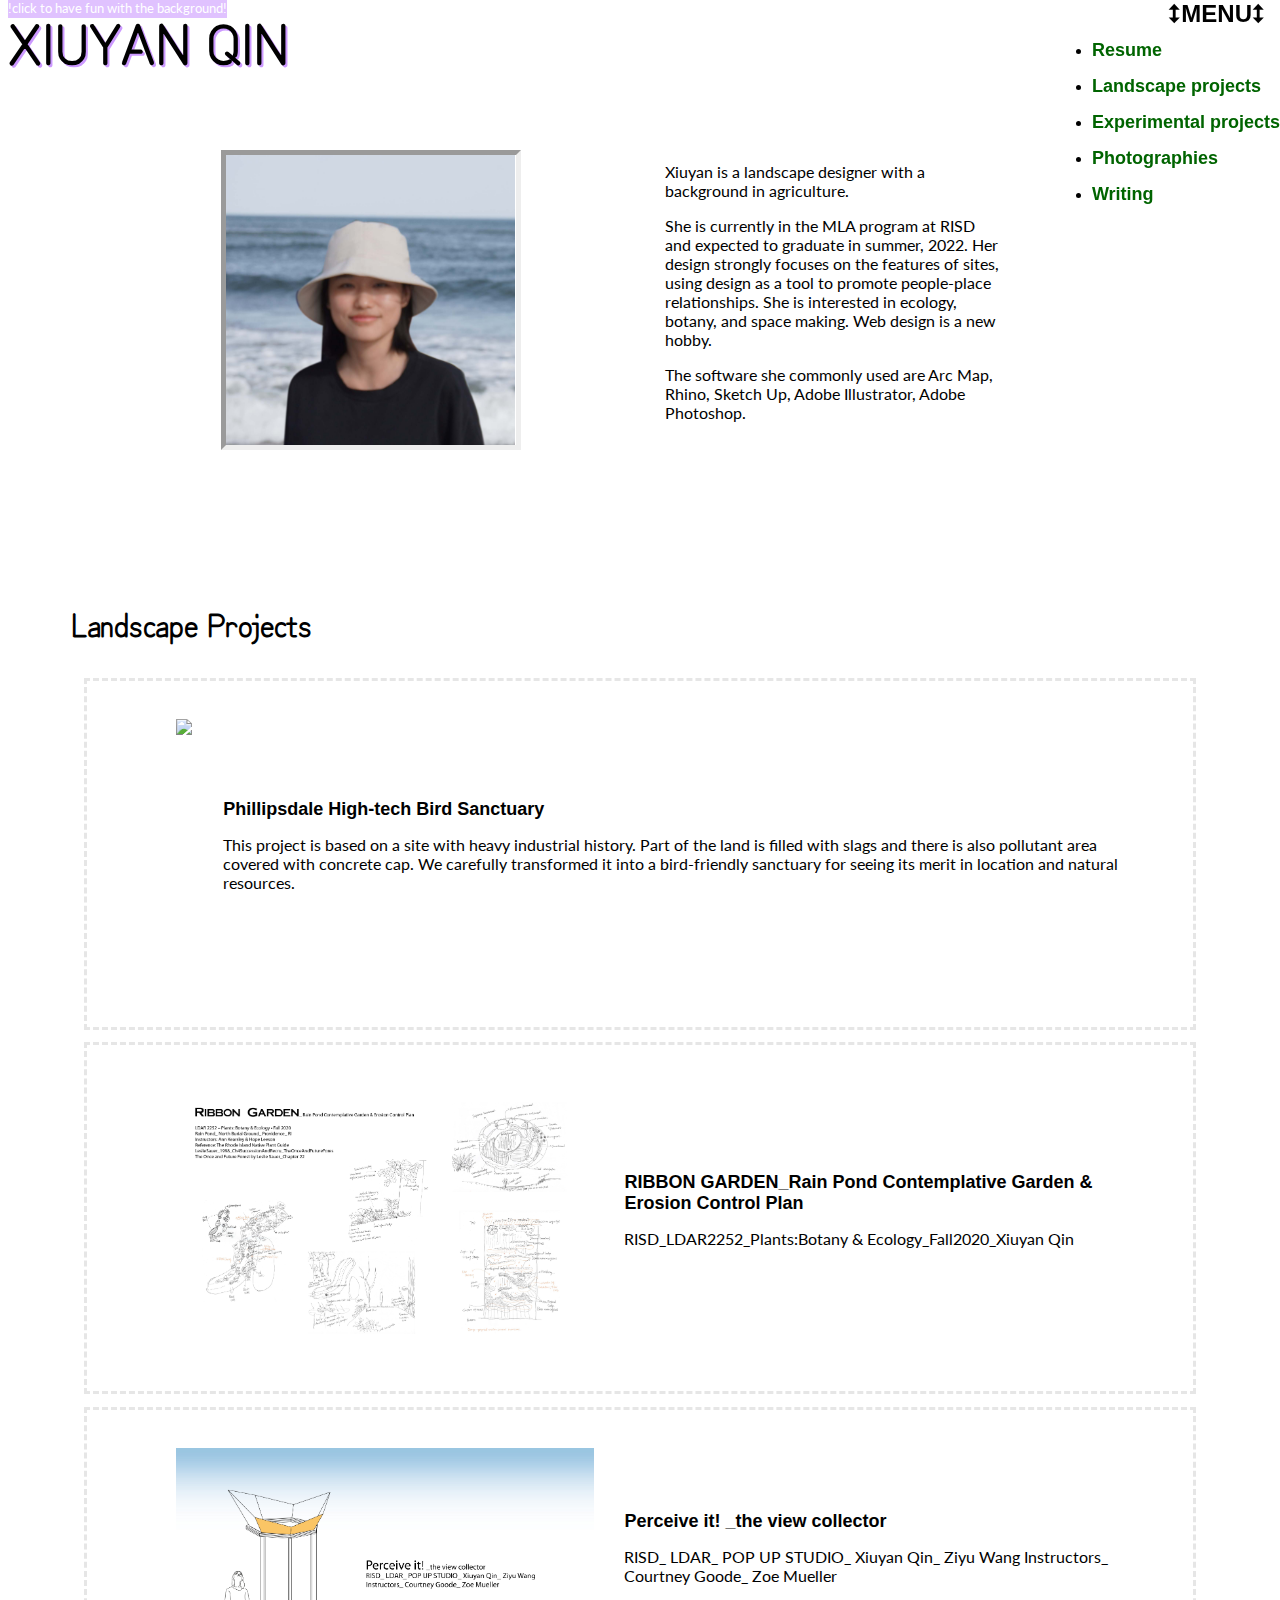
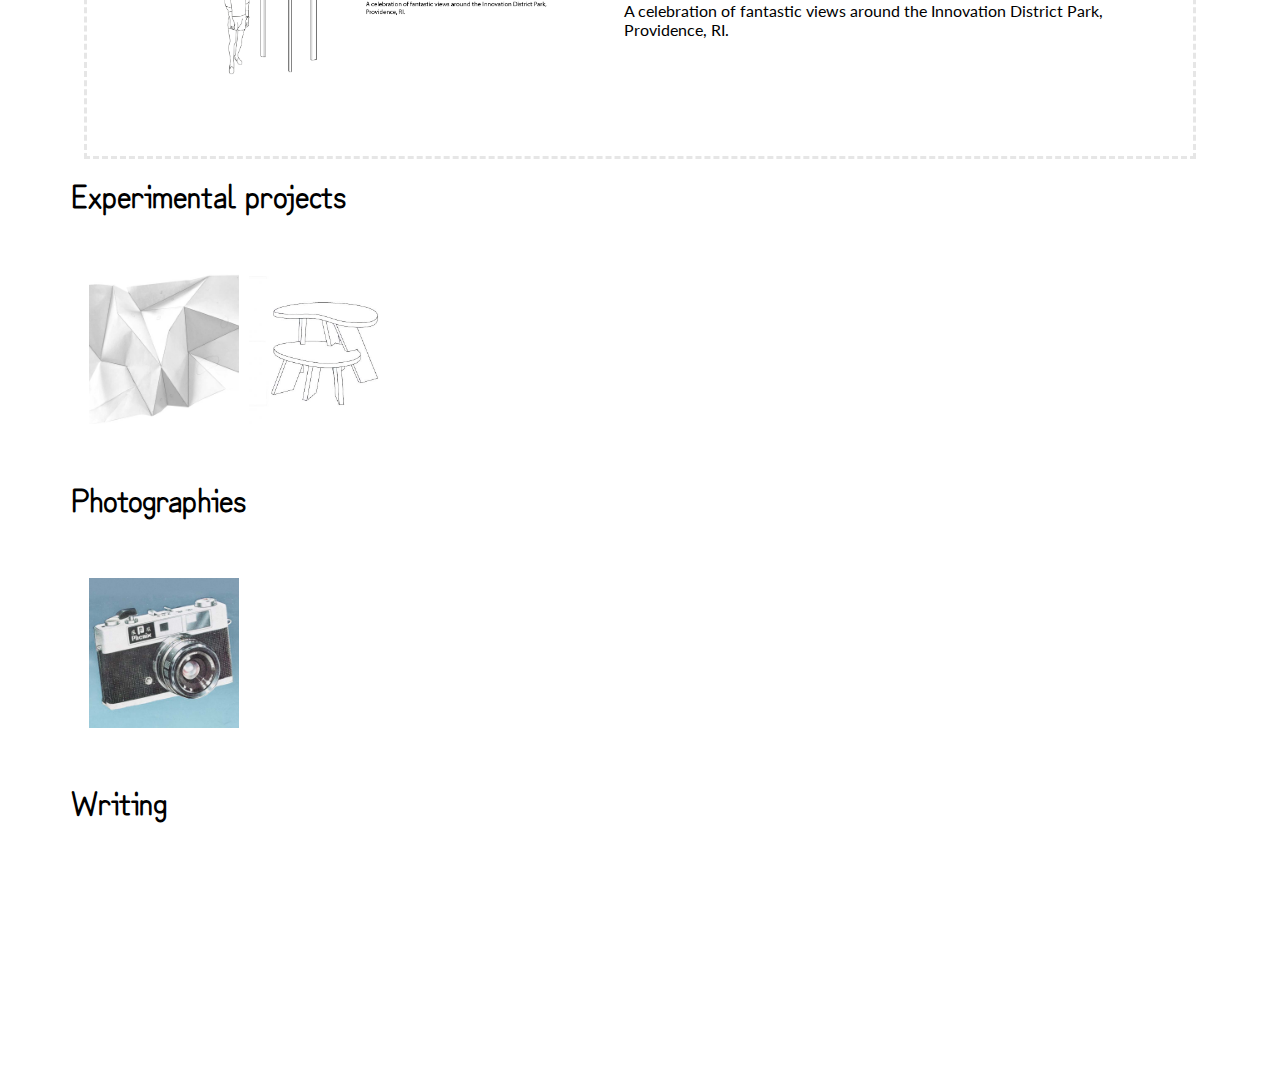
==== index.html @ 8d4f65e6 "step stool added" ====
<!DOCTYPE html>
<html lang="en">
<head>
    <meta http-equiv="x-ua-compatible" content="ie=edge">
    <meta charset="utf-8"> 
    <meta name="viewport" content="width=device-width, initial-scale=1">
    <title>XIUYAN_QIN</title>
    <link rel="stylesheet" href="style.css">
    <script src="https://code.jquery.com/jquery-3.6.0.js" integrity="sha256-H+K7U5CnXl1h5ywQfKtSj8PCmoN9aaq30gDh27Xc0jk=" crossorigin="anonymous"></script>
    <script src="https://cdn.jsdelivr.net/npm/p5@1.4.0/lib/p5.js"></script>
    <script src="script.js"></script>
    <link href="https://fonts.googleapis.com/css2?family=Zen+Kurenaido&display=swap" rel="stylesheet">
    <link href="https://fonts.googleapis.com/css2?family=Lato&display=swap" rel="stylesheet">
</head>
<body>
<div class="top"><p style="color: white; font-size: small;">!click to have fun with the background!</p></div> 
<!-- <intro> -->
<div class="namebox"><a href="#home"><h1 style="color: black;">XIUYAN QIN</h1></a></div>
<div class="menuswitch" id="switch"><h4>⭥MENU⭥</h4></div>
<div class="menu">
    <ul>
        
        <li><h2><a href="./Resume.pdf" target="_blank">Resume</a></h2></li>
        <li><h2><a href="#landscapeprojects">Landscape projects</a></h2></li>
        <li><h2><a href="#exp">Experimental projects</a></h2></li>
        <li><h2><a href="#pho">Photographies</a></h2></li>
        <li><h2><a href="#wri">Writing</a></h2></li>
      </ul>
</div>

<div class="paintro"  id="home">
    <div class="introphoto">
        <img src="./images/intro.jpg"  height="100%">
    </div>
    <div class="introtext"><p>Xiuyan is a landscape designer with a background in agriculture. </p>
    <p>She is currently in the MLA program at RISD and expected to graduate in summer, 2022.
        Her design strongly focuses on the features of sites, using design as a tool to promote people-place relationships. She is interested in ecology, botany, and space making. Web design is a new hobby.
        </p>
        <p>The software she commonly used are Arc Map, Rhino, Sketch Up, Adobe Illustrator, Adobe Photoshop. </p>
    </div>
    
</div>
<!-- <landscape works> -->
<h3 id="landscapeprojects">Landscape Projects</h3>


<div class='palandscape'>
    <div class="landscape">
       <a href="https://qinxiuyan.github.io/XIUYANQIN/Phillipsdale"> <img src="./images/icon img/01 Title.jpg" height="100%"></a>
    </div>
    <div class="textbox">
        <h2>Phillipsdale High-tech Bird Sanctuary</h2>
        <p>This project is based on a site with heavy industrial history. Part of the land is filled with slags and there is also pollutant area covered with concrete cap. We carefully transformed it into a bird-friendly sanctuary for seeing its merit in location and natural resources. </p>
    </div>
</div>

<div class='palandscape'>
    <div class="landscape">
        <a href="https://qinxiuyan.github.io/XIUYANQIN/RIBBON_GARDEN"><img src="./images/icon img/03 title.jpg" height="100%"></a>
    </div>
    <div class="textbox">
        <h2>RIBBON GARDEN_Rain Pond Contemplative Garden & Erosion Control Plan</h2>
        <p>RISD_LDAR2252_Plants:Botany & Ecology_Fall2020_Xiuyan Qin</p>
    </div>
</div>

<div class='palandscape'>
    <div class="landscape">
        <a href="https://qinxiuyan.github.io/XIUYANQIN/THE_VIEW_COLLECTOR"><img src="./images/icon img/02 title.jpg" height="100%"></a>
    </div>
   <div class="textbox"> <h2>Perceive it! _the view collector</h2>
<p>RISD_ LDAR_ POP UP STUDIO_ Xiuyan Qin_ Ziyu Wang
    Instructors_ Courtney Goode_ Zoe Mueller
    </p>
    <p>A celebration of fantastic views around the Innovation District Park, Providence, RI.</p>
</div>
</div>




<!-- <experimental works> -->
<h3 id="exp">Experimental projects</h3>   


<div class='pagrid'>

    <div class="box3">
        <a href="https://qinxiuyan.github.io/XIUYANQIN/FoldingTopo"><div class="grid" style="background-image: url(./images/foldingTopo/foldingtopoCover.jpg);">
        <div class="shadedgrid">
            <p>Folding Topography</p>
        </div>
    </div></a>

       <a herf="https://qinxiuyan.github.io/XIUYANQIN/StepStOOl"><div class="grid" style="background-image: url(./images/step\ stool/cover.jpg);">
        <div class="shadedgrid">
         <p>Step Stool</p>
        </div>
    </div></a>
</div>
<div class="box3"><div class="grid">
    <div class="shadedgrid">
        <p>Comming Soon</p>
    </div>
</div>

<div class="grid">
    <div class="shadedgrid">
        <p>Comming Soon</p>
    </div>
</div>
</div>

<div class="box3"><div class="grid">
    <div class="shadedgrid">
      <p>Comming Soon</p>
    </div>
</div>

<div class="grid">
    <div class="shadedgrid">
        <p>Comming Soon</p>
    </div>
</div>
</div>
</div>


<!-- <photographies> -->
<h3 id="pho">Photographies</h3> 
<div class='pagrid'>

    <div class="box3">
        <a href="https://qinxiuyan.github.io/XIUYANQIN/Film"><div class="grid" style="background-image: url(./images/film/cameraCover.jpg);">
        <div class="shadedgrid">
            <p>Film</p>
        </div>
    </div></a>

    <div class="grid">
        <div class="shadedgrid">
            <p>Comming Soon</p>
        </div>
    </div>
</div>
<div class="box3"><div class="grid">
    <div class="shadedgrid">
        <p>Comming Soon</p>
    </div>
</div>

<div class="grid">
    <div class="shadedgrid">
        <p>Comming Soon</p>
    </div>
</div>
</div>

<div class="box3"><div class="grid">
    <div class="shadedgrid">
        <p>Comming Soon</p>
    </div>
</div>

<div class="grid">
    <div class="shadedgrid">
        <p>Comming Soon</p>
    </div>
</div>
</div>
</div>



<!-- <writing> -->
<h3 id="wri">Writing</h3> 
<div class='pagrid'>

    <div class="box3"><div class="grid">
        <div class="shadedgrid">
            <p>Comming Soon</p>
        </div>
    </div>

    <div class="grid">
        <div class="shadedgrid">
            <p>Comming Soon</p>
        </div>
    </div>
</div>
<div class="box3"><div class="grid">
    <div class="shadedgrid">
        <p>Comming Soon</p>
    </div>
</div>

<div class="grid">
    <div class="shadedgrid">
        <p>Comming Soon</p>
    </div>
</div>
</div>

<div class="box3"><div class="grid">
    <div class="shadedgrid">
        <p>Comming Soon</p>
    </div>
</div>

<div class="grid">
    <div class="shadedgrid">
        <p>Comming Soon</p>
    </div>
</div>
</div>
</div>


</body>

</html>
---- style.css ----
*{
    margin-top: 0;
    padding: 0px;
    box-sizing: border-box;     

}

/* .container{
    height: 500px;
    font-size: 200px;
    font-family: Impact, Haettenschweiler, 'Arial Narrow Bold', sans-serif;
    background-color: blue;

} */
h1{
    font-family: 'Zen Kurenaido', sans-serif;
    text-shadow: 2px 2px rgb(204,153,255);
    font-size: 55px;
}
h2{
    /* menu */
    font-family:sans-serif;
    font-size: large;
}
h3{
    /* section title */
    font-family: 'Zen Kurenaido', sans-serif;
    margin-left: 5%;
    font-size: xx-large;
    

}
h4{ 
    /* menu switch*/
    font-family:sans-serif;
    font-size: x-large;

}
p{
    font-family: 'Lato', sans-serif;
}
a {
    color: darkgreen;
    background-color: transparent;
    text-decoration: none;
  }
  a:hover {
    color:rgb(204,153,255);
    
    background-color: transparent;
    text-decoration: underline;
  }  

  .top{
      position: absolute;
    background-color:rgba(204, 153,255, 0.6);
    height: 18px;
  }
.namebox{
    height: 50px;
    width: auto;
    /* background-color: cadetblue; */
    position: fixed;
}
.paintro{
    height: 600px;
    /* background-color: chocolate; */
    display: flex;
    align-items: center;
    justify-content: center;
    margin-left: 6%;
    margin-right: 6%;
}
.introphoto{
    height: 300px;
    width: 300px;
    /* background-color: greenyellow; */
    margin: 4%;
    overflow: hidden;
    border-style: inset;
    border-width: 5px;
    display: flex;
    justify-content: center;
    align-items: center;

}
.introtext{
    height: auto;
    width: 450px;
    background-color: rgba(255, 255, 255, 0.3);
    /* background-color: rgb(255, 182, 47); */
    margin: 4%;
    padding: 5%;
}
.menuswitch{
    /* background-color: blueviolet; */
    position: fixed;
    right: 15px;
    height: 30px;
}
.menu{
   
    /* background-color: honeydew; */
    position: fixed;
    right: 0%;
    top: 40px;
}
h4:hover{
    border-style: dotted;
    background-color: rgb(252, 241,136);
}
 

.palandscape{
    /* background-color: darkolivegreen; */
    border-style: dashed;
    border-color: rgb(230, 230, 230);
    height: auto;
    margin-left: 6%;
    margin-right: 6%;
    display: flex;
    justify-content: flex-start;
    align-items: center;
    padding: 3%;
    margin-top: 1%;
    margin-bottom: 1%;
    background-color: rgba(255, 255, 255, 0.3);
    
}
.landscape{
    /* background-color: pink; */
    height: 270px;
    width: auto;
    margin-left: 5%;
   
}
.textbox{
    /* background-color: aqua; */
    margin: 3%;
}
.pagrid{
    /* background-color: darksalmon; */
    height: 200px;
    margin-left: 6%;
    margin-right: 6%;
    margin-bottom: 2%;
    display: flex;
    flex-direction: row;
    align-items: center;
    justify-content: left;

    
}
.box3{
    /* background-color: burlywood; */
    display: flex;

}
.grid{
    /* background-color: aquamarine; */
    margin:5px;
    height: 150px;
    width: 150px;
    /* background-image: url(./images/exper/LDAR2256_Xiuyan\ Qin_Ex\ 10_Generating\ Form04.jpg); */
    background-size: cover;
    
}
.shadedgrid{
    display: none;
    background-color: rgba(204, 153,255, 0.6);
    height: 150px;
    width: 150px;
    justify-content: center;
    align-items: center;
    color: white;
    padding: 5%;
}
.pagetitle{
    padding-top: 100px;
    /* background-color: bisque; */
    
}
.pageimage{
    width: 100%;
    padding: 3%;
    display: flex;
    justify-content: center;
}

@media screen and (max-width: 768px) {
    .paintro{
        /* background-color: chocolate; */
        height: auto;
        display: flex;
        align-items: center;
        justify-content: center;
        flex-direction: column;
    }
    .palandscape{
        /* background-color: darkolivegreen; */
        height: auto;
        width: auto;
        display: flex;
        align-items: center;
        justify-content: center;
        flex-direction: column;
        padding: 3%;
        border-color: rgb(230, 230, 230);
        background-color: rgba(255, 255, 255, 0.3);
    }
   

    .landscape{
    /* background-color: pink; */
    height: 200px;
    width: auto;
    
   
}
 .pagrid{
        /* background-color: darksalmon; */
        height: auto;
        margin-left: 6%;
        margin-right: 6%;
        margin-bottom: 2%;
        display: flex;
        flex-direction: column;
        align-items: center;
        justify-content: left;
    
}
}
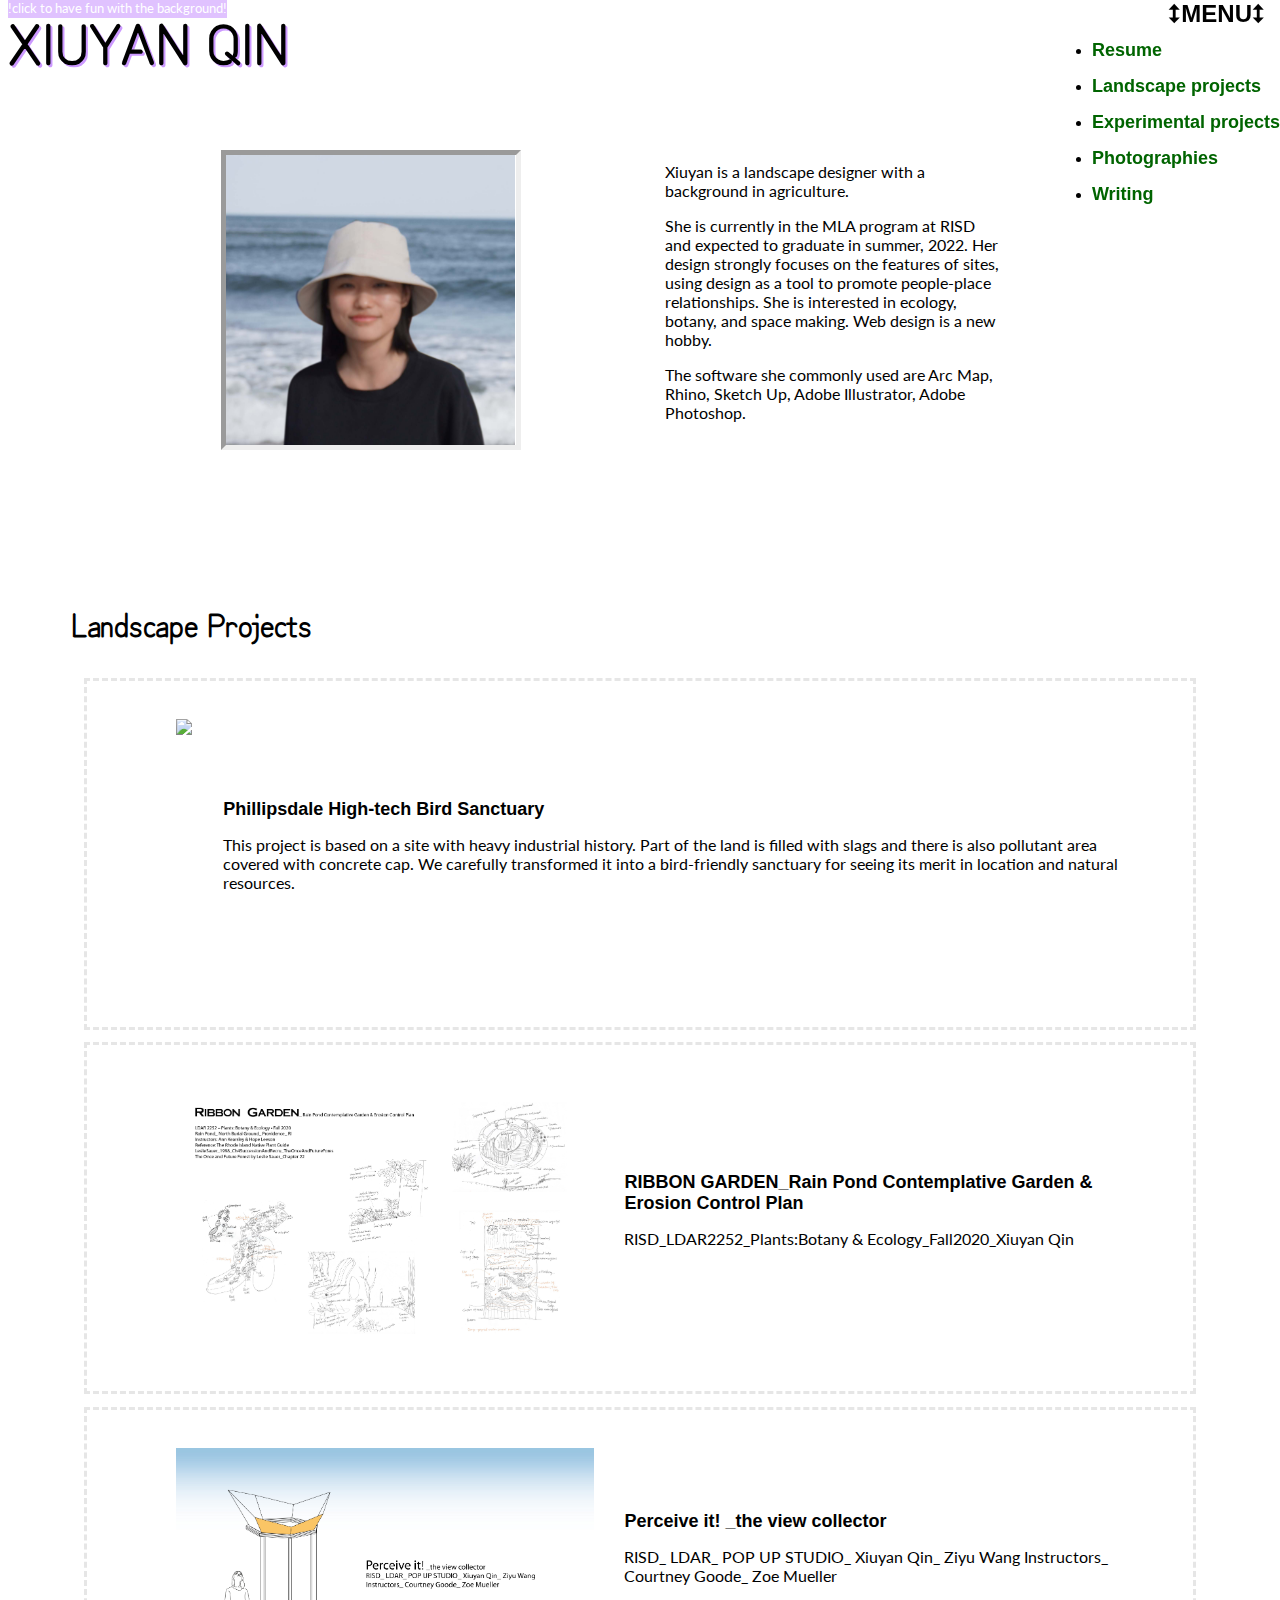
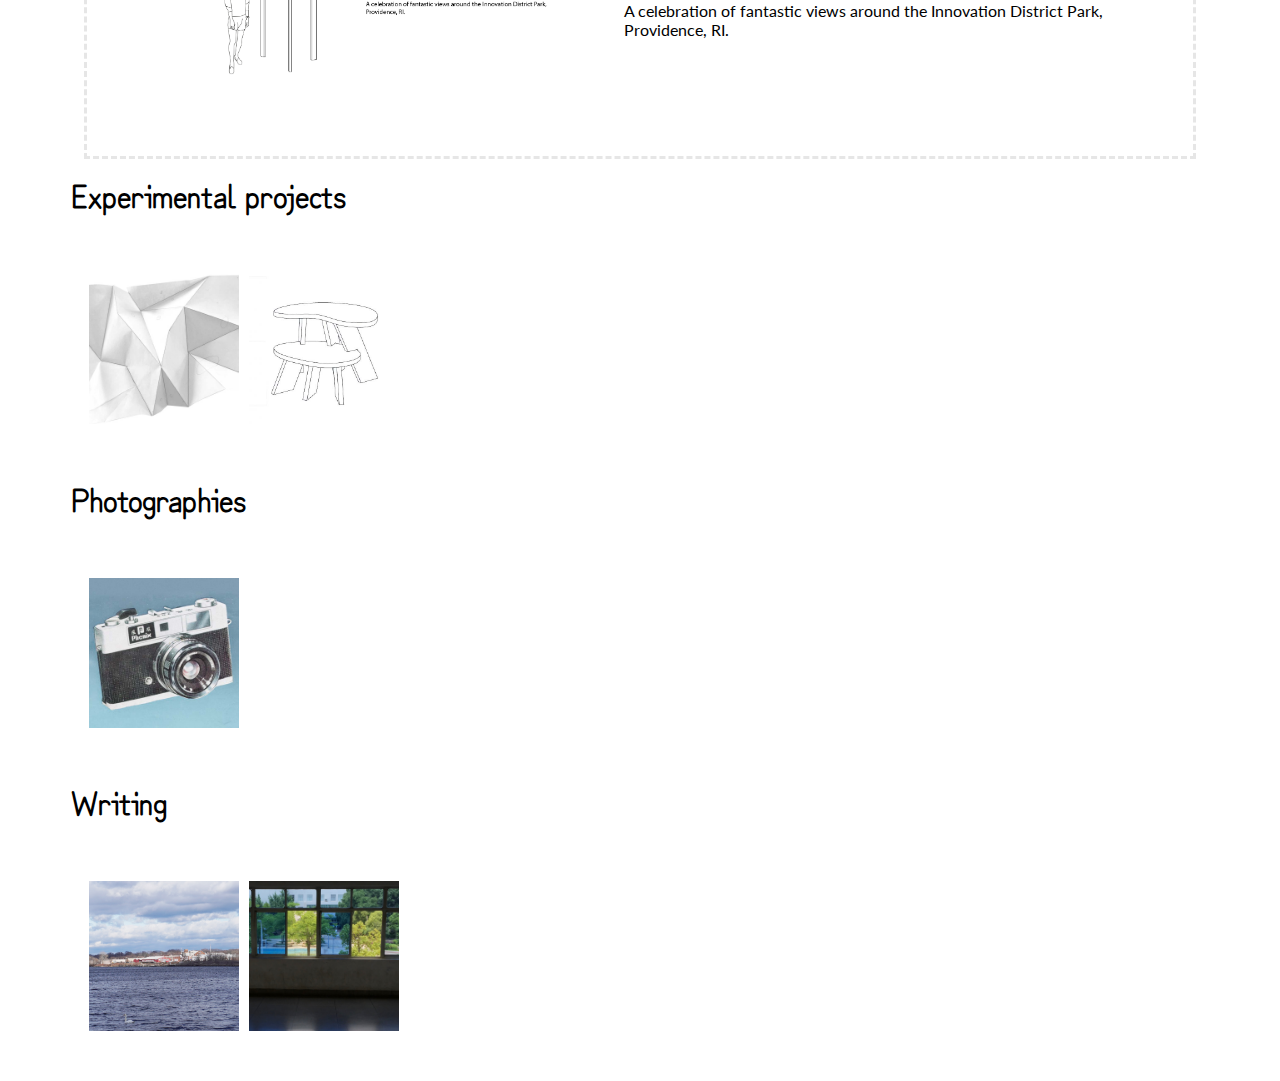
==== commit 64311fd6: "writing" ====
--- a/index.html
+++ b/index.html
@@ -92,7 +92,7 @@
         </div>
     </div></a>
 
-       <a herf="https://qinxiuyan.github.io/XIUYANQIN/StepStOOl"><div class="grid" style="background-image: url(./images/step\ stool/cover.jpg);">
+   <a href="https://qinxiuyan.github.io/XIUYANQIN/StepStOOl"> <div class="grid" style="background-image: url(./images/step\ stool/cover.jpg);">
         <div class="shadedgrid">
          <p>Step Stool</p>
         </div>
@@ -176,17 +176,20 @@
 <h3 id="wri">Writing</h3> 
 <div class='pagrid'>
 
-    <div class="box3"><div class="grid">
-        <div class="shadedgrid">
-            <p>Comming Soon</p>
-        </div>
-    </div>
-
-    <div class="grid">
-        <div class="shadedgrid">
-            <p>Comming Soon</p>
-        </div>
-    </div>
+    <div class="box3"><a href="https://qinxiuyan.github.io/XIUYANQIN/PhillipsdaleProjectNarrative"><div class="grid" style="background-image: url(./images/icon\ img/04.jpg);">
+        <div class="shadedgrid">
+            <p>Phillipsdale_
+            Project Narrative</p>
+        </div>
+    </div></a>
+
+    <a href="https://qinxiuyan.github.io/XIUYANQIN/15_19Selection"><div class="grid" style="background-image: url(./images/icon\ img/hzau.jpg);">
+        <div class="shadedgrid">
+            <p>15-19
+                Selection
+            </p>
+        </div>
+    </div></a>
 </div>
 <div class="box3"><div class="grid">
     <div class="shadedgrid">
--- a/style.css
+++ b/style.css
@@ -186,6 +186,11 @@
     padding: 3%;
     display: flex;
     justify-content: center;
+}
+
+.writingbox{
+    margin: 5.5%;
+    
 }
 
 @media screen and (max-width: 768px) {
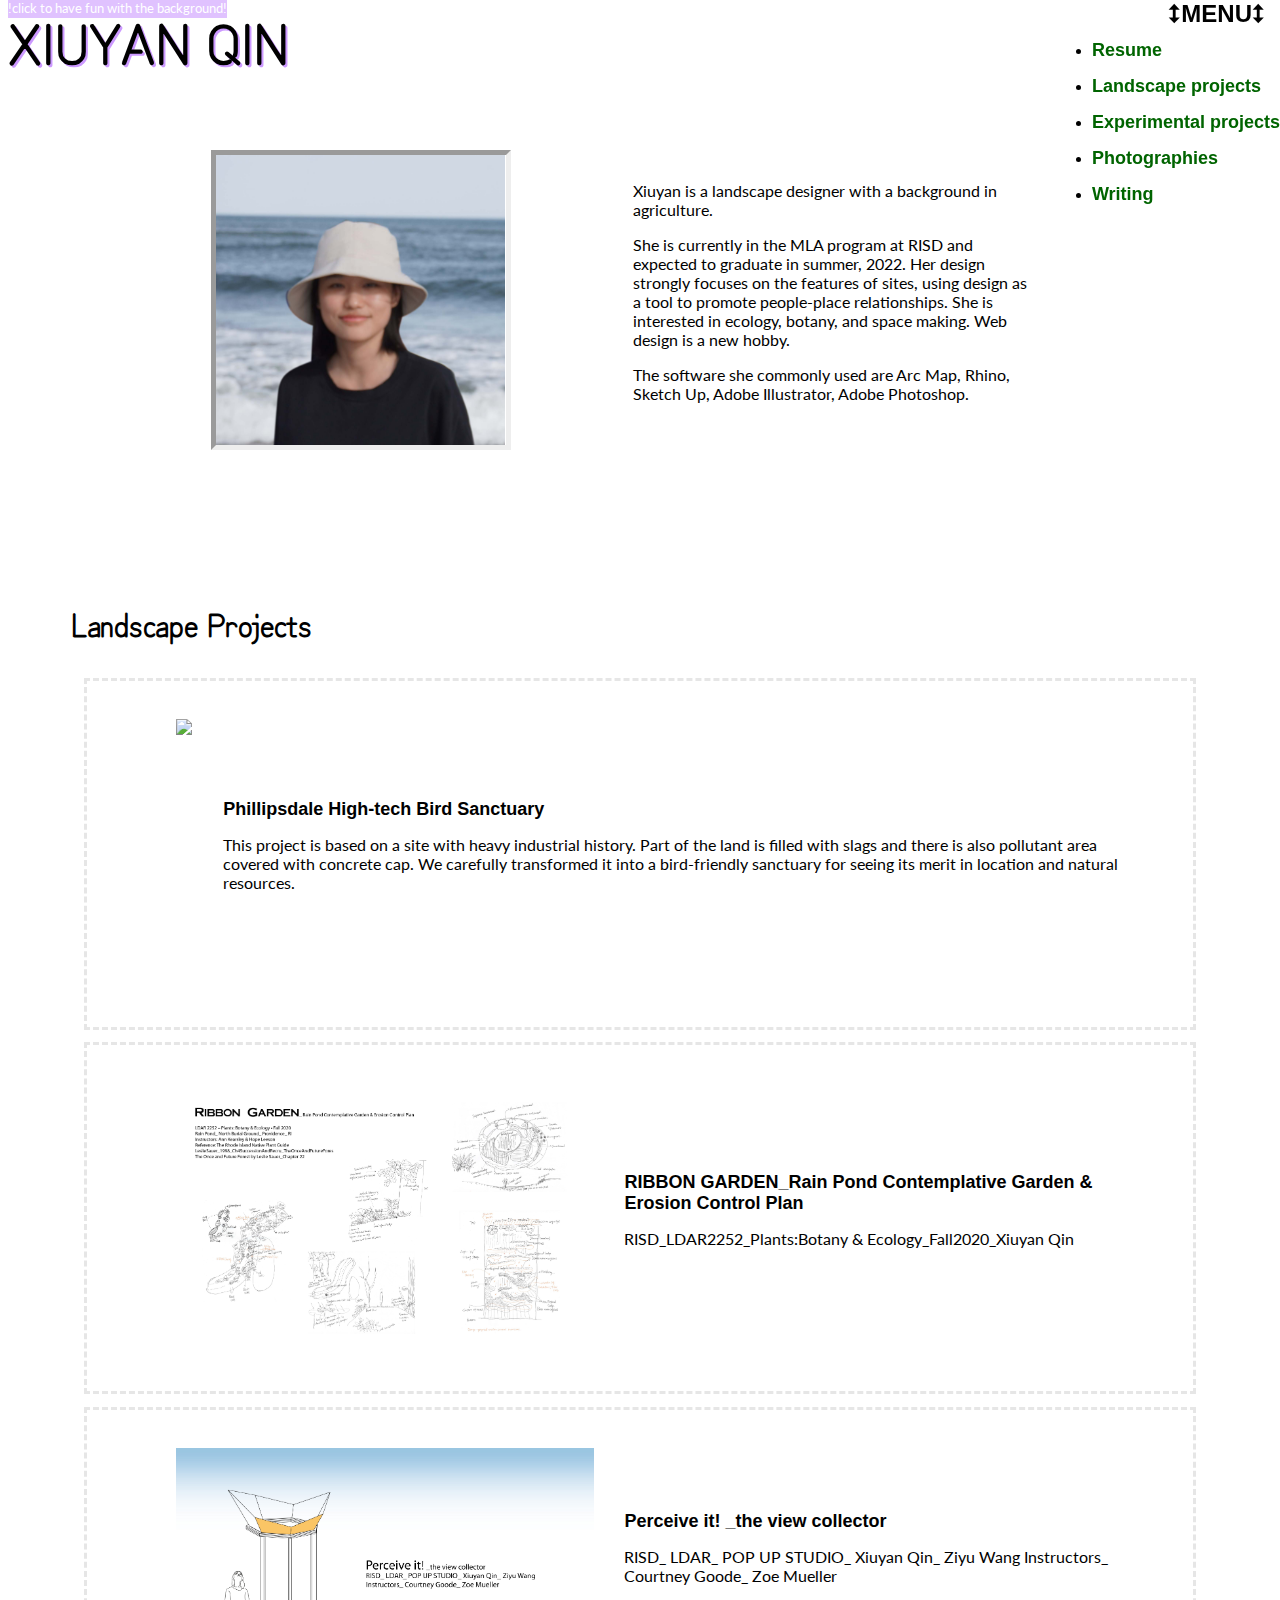
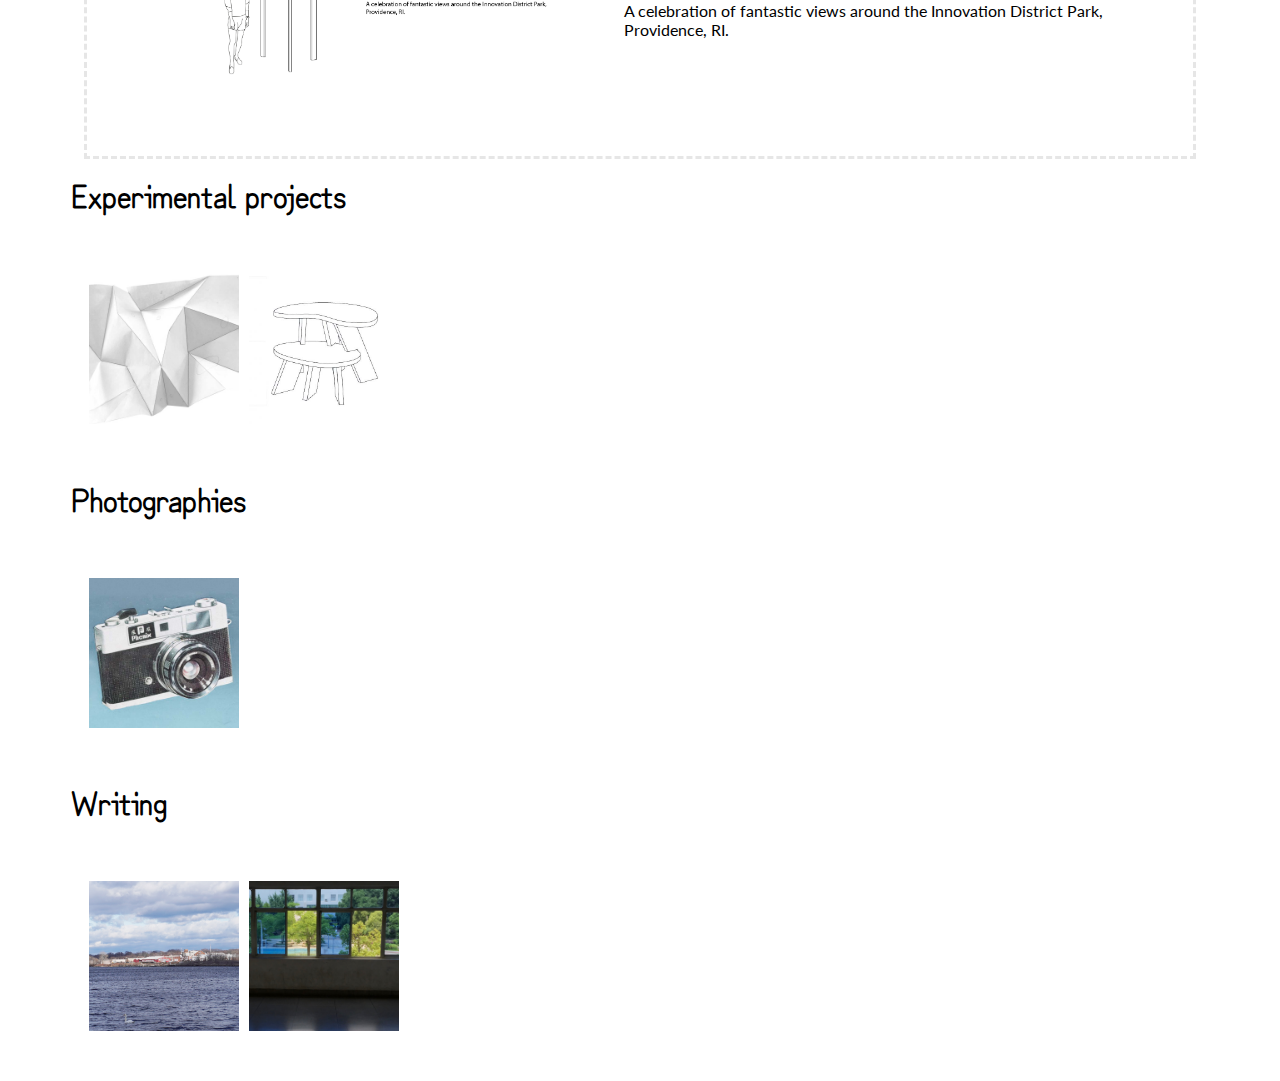
==== commit 545ca249: "adjustment" ====
--- a/index.html
+++ b/index.html
@@ -185,8 +185,7 @@
 
     <a href="https://qinxiuyan.github.io/XIUYANQIN/15_19Selection"><div class="grid" style="background-image: url(./images/icon\ img/hzau.jpg);">
         <div class="shadedgrid">
-            <p>15-19
-                Selection
+            <p>中文笔记_ 本科
             </p>
         </div>
     </div></a>
--- a/style.css
+++ b/style.css
@@ -87,11 +87,12 @@
 }
 .introtext{
     height: auto;
-    width: 450px;
+    max-width: 470px;
+    min-width: none;
     background-color: rgba(255, 255, 255, 0.3);
     /* background-color: rgb(255, 182, 47); */
     margin: 4%;
-    padding: 5%;
+    padding: 3%;
 }
 .menuswitch{
     /* background-color: blueviolet; */
@@ -189,7 +190,7 @@
 }
 
 .writingbox{
-    margin: 5.5%;
+    margin: 7%;
     
 }
 
@@ -218,7 +219,8 @@
 
     .landscape{
     /* background-color: pink; */
-    height: 200px;
+    min-height: 180px;
+    max-height: 200px;
     width: auto;
     
    
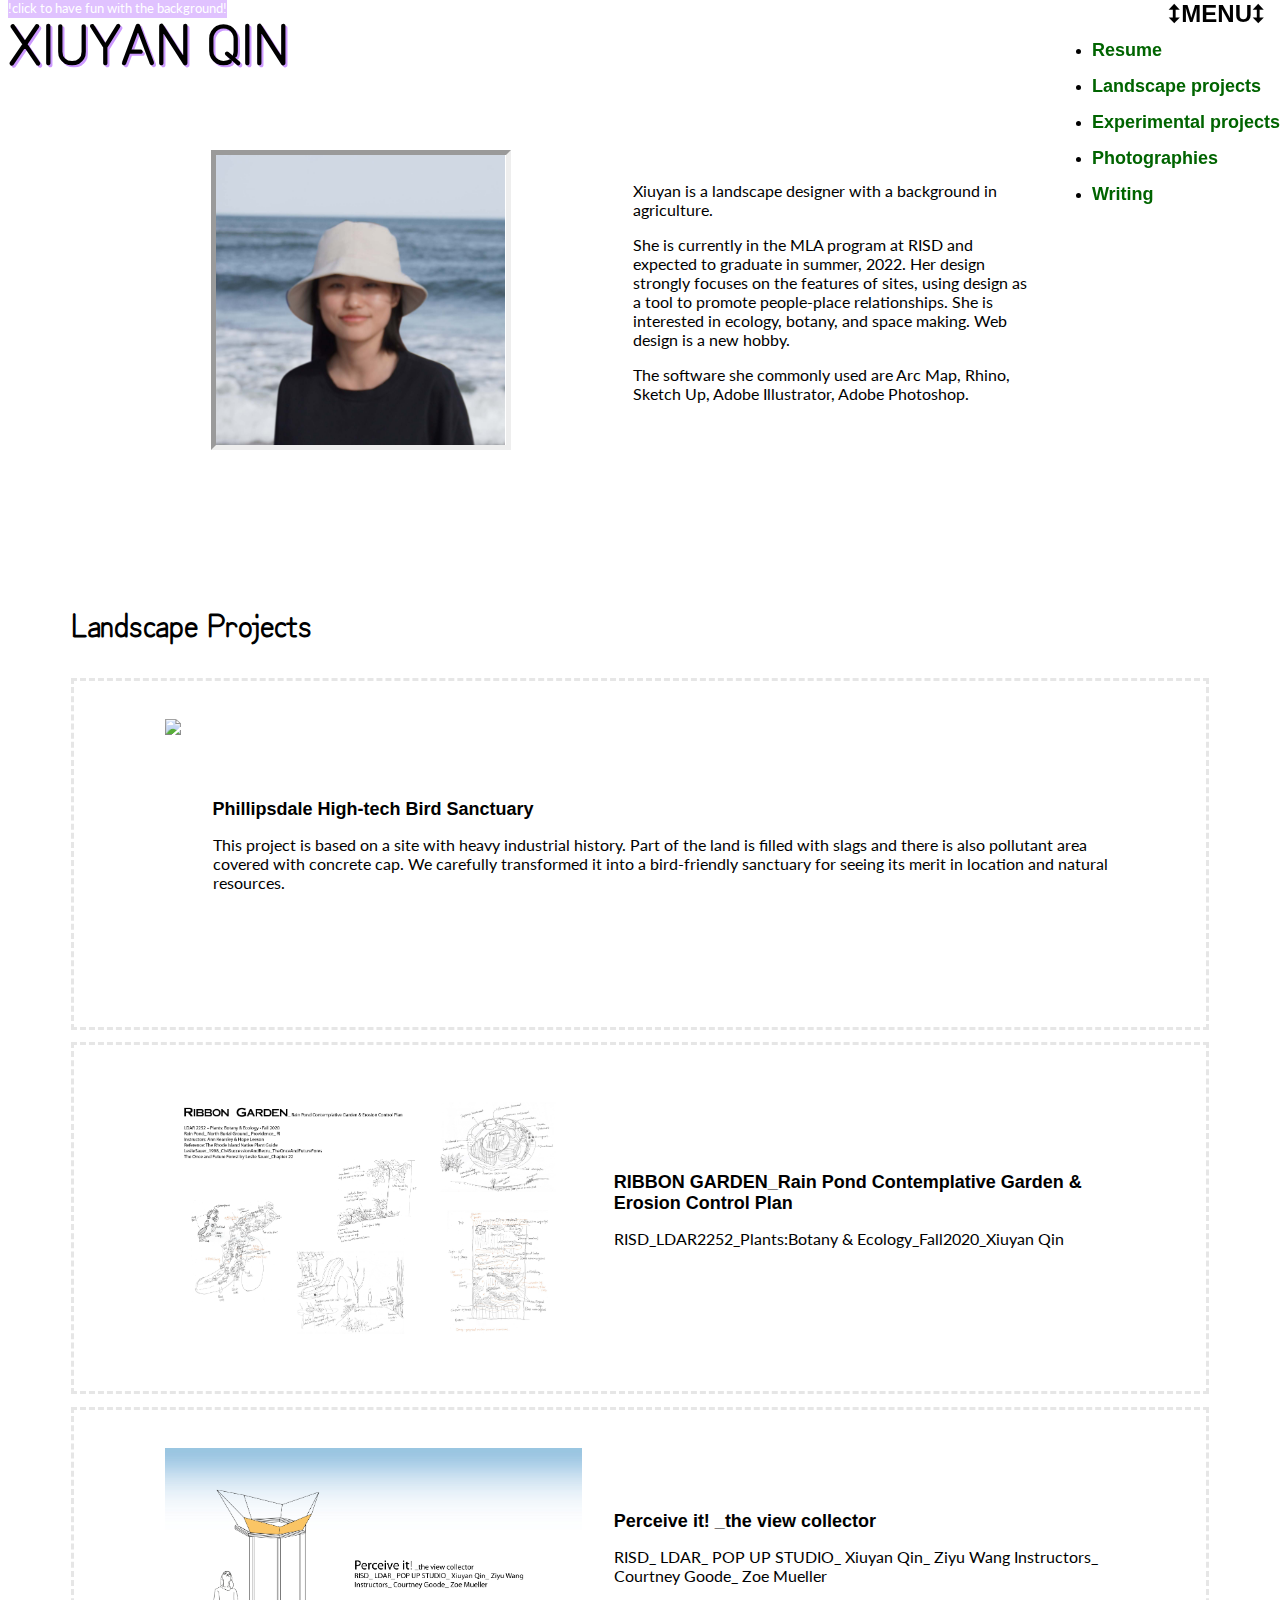
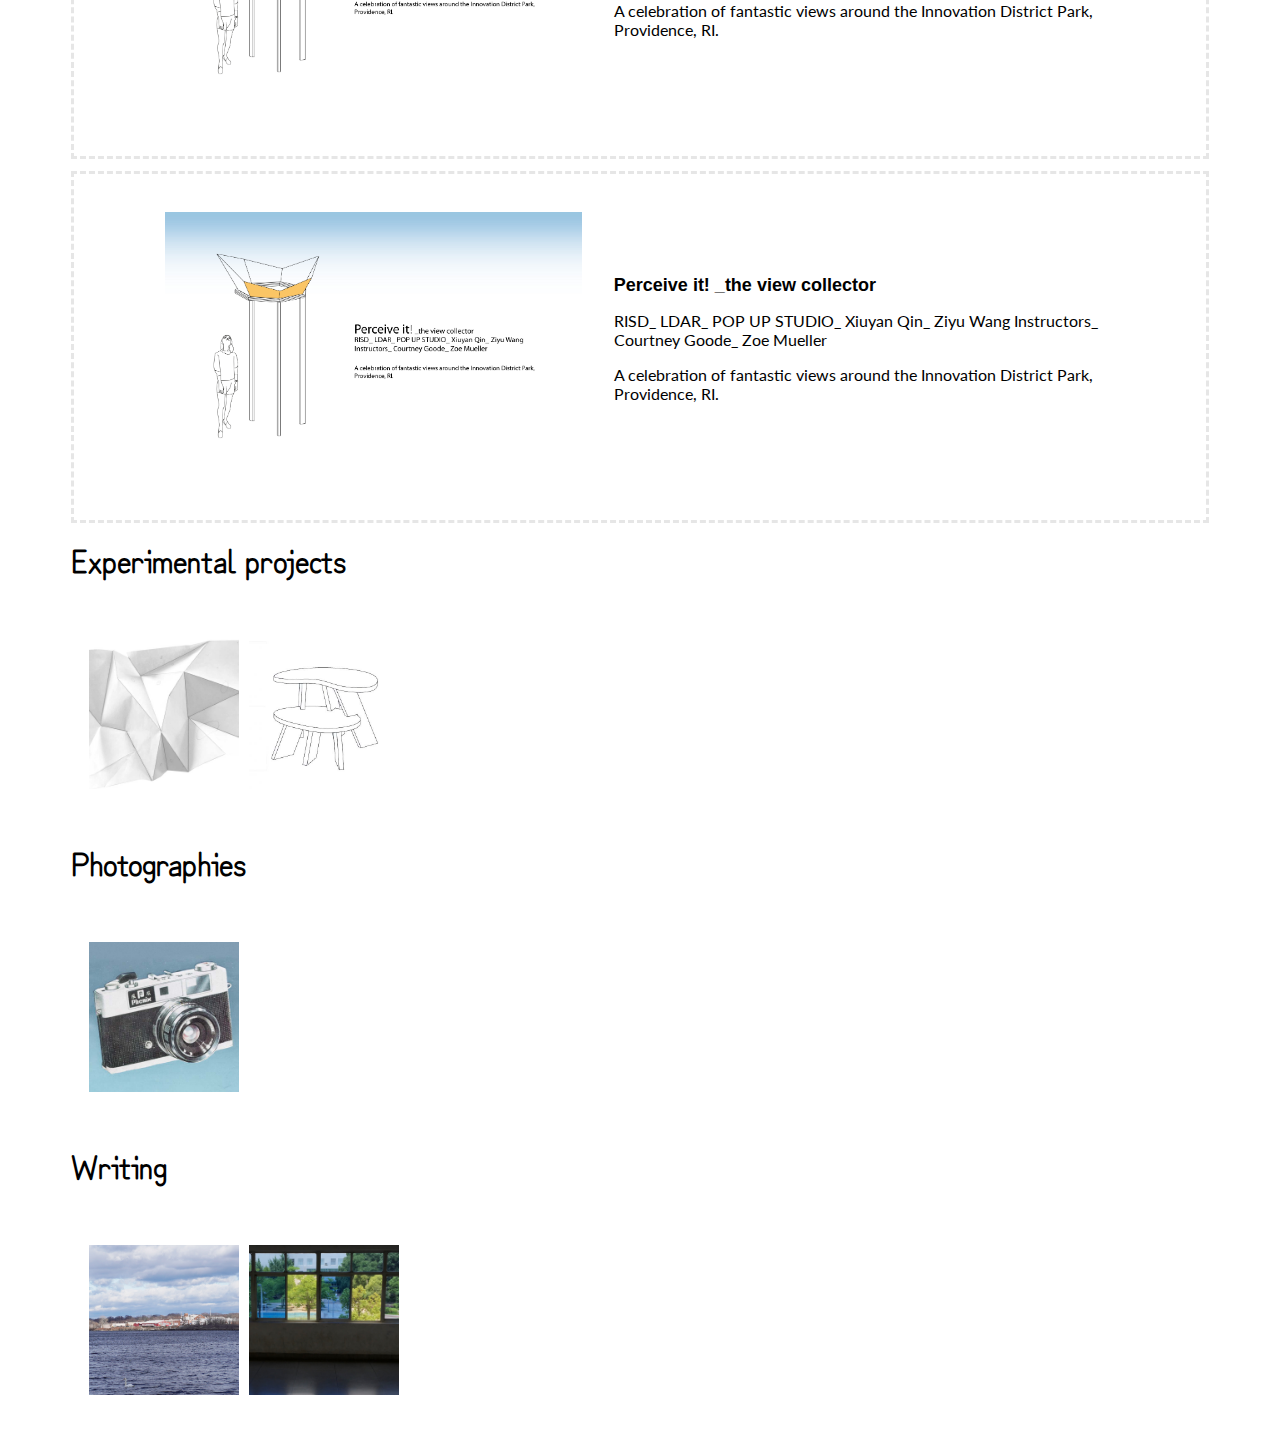
==== commit d0377c83: "adjust02" ====
--- a/index.html
+++ b/index.html
@@ -76,6 +76,18 @@
 </div>
 </div>
 
+<div class='palandscape'>
+    <div class="landscape">
+        <a href="https://qinxiuyan.github.io/XIUYANQIN/THE_VIEW_COLLECTOR"><img src="./images/icon img/02 title.jpg" height="100%"></a>
+    </div>
+   <div class="textbox"> <h2>Perceive it! _the view collector</h2>
+<p>RISD_ LDAR_ POP UP STUDIO_ Xiuyan Qin_ Ziyu Wang
+    Instructors_ Courtney Goode_ Zoe Mueller
+    </p>
+    <p>A celebration of fantastic views around the Innovation District Park, Providence, RI.</p>
+</div>
+</div>
+
 
 
 
--- a/style.css
+++ b/style.css
@@ -118,8 +118,8 @@
     border-style: dashed;
     border-color: rgb(230, 230, 230);
     height: auto;
-    margin-left: 6%;
-    margin-right: 6%;
+    margin-left: 5%;
+    margin-right: 5%;
     display: flex;
     justify-content: flex-start;
     align-items: center;
@@ -211,6 +211,8 @@
         align-items: center;
         justify-content: center;
         flex-direction: column;
+        margin-left: 1%;
+        margin-right: 1%;
         padding: 3%;
         border-color: rgb(230, 230, 230);
         background-color: rgba(255, 255, 255, 0.3);
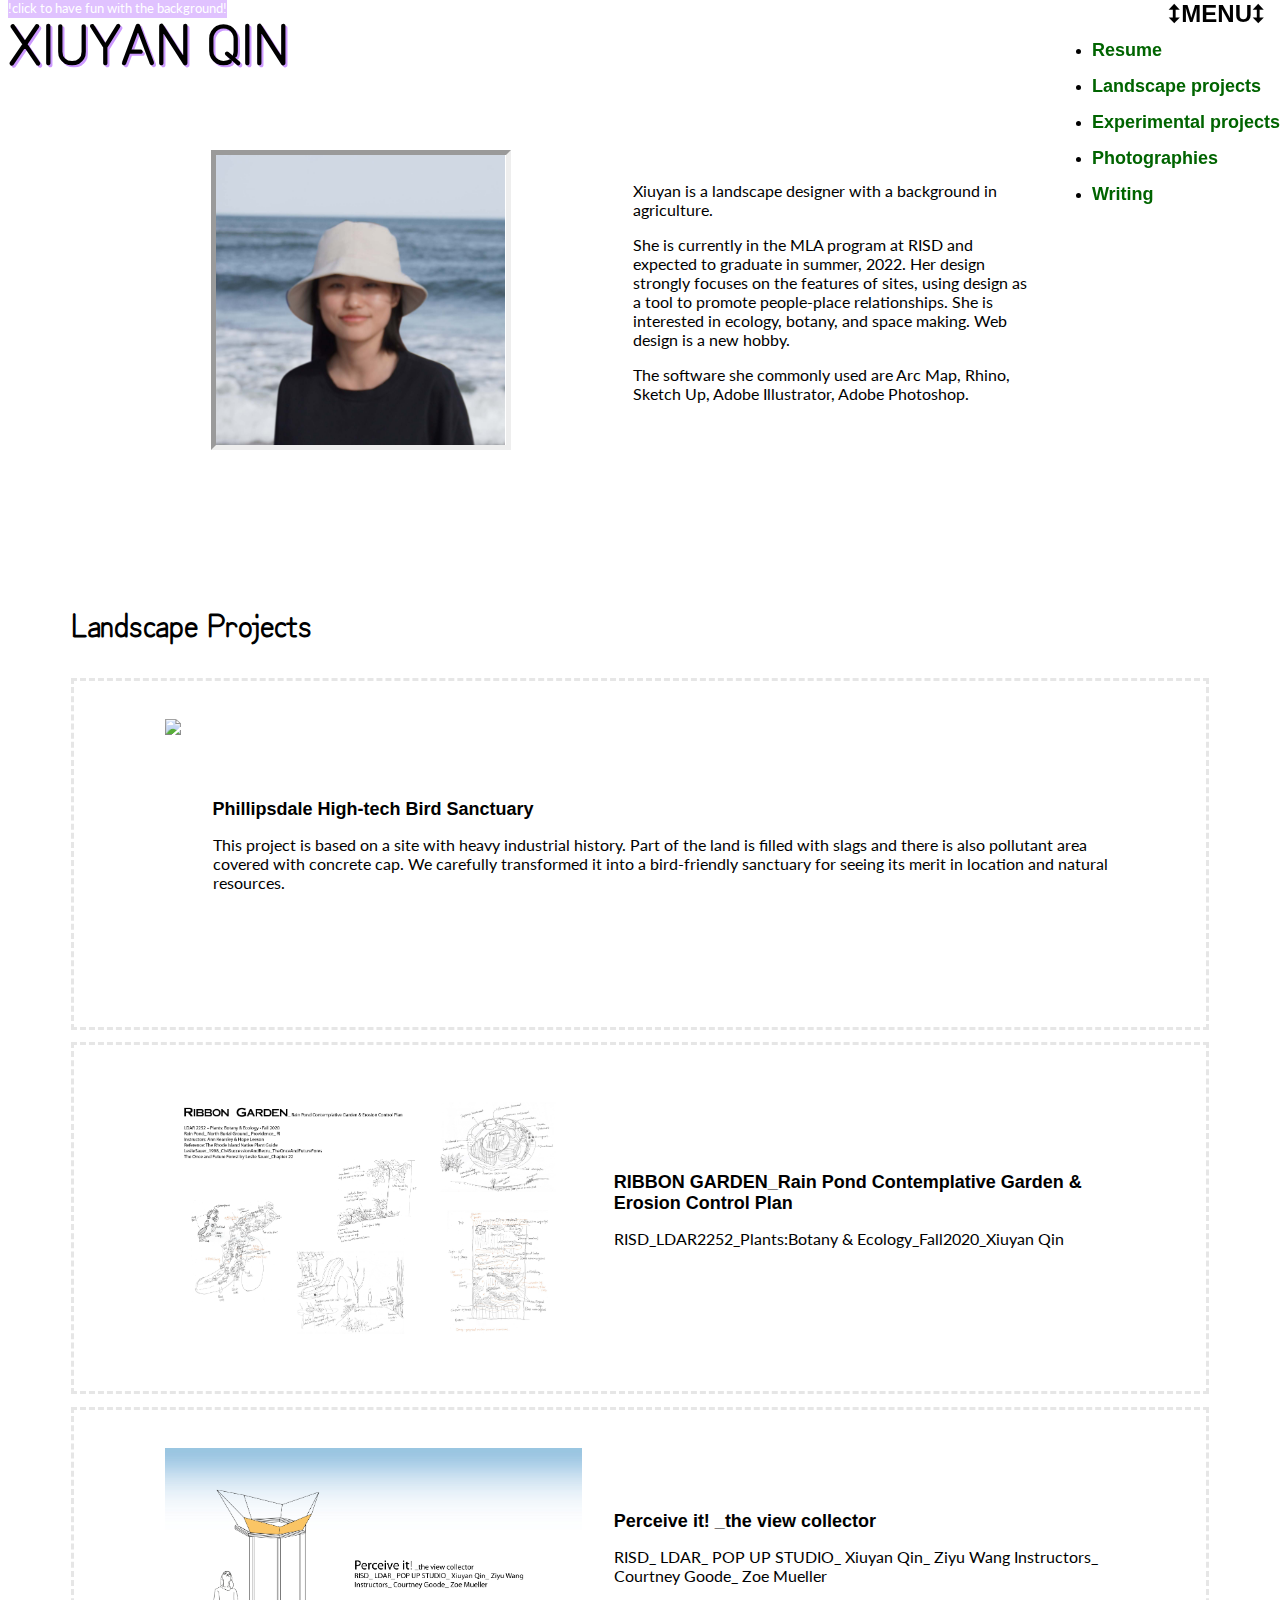
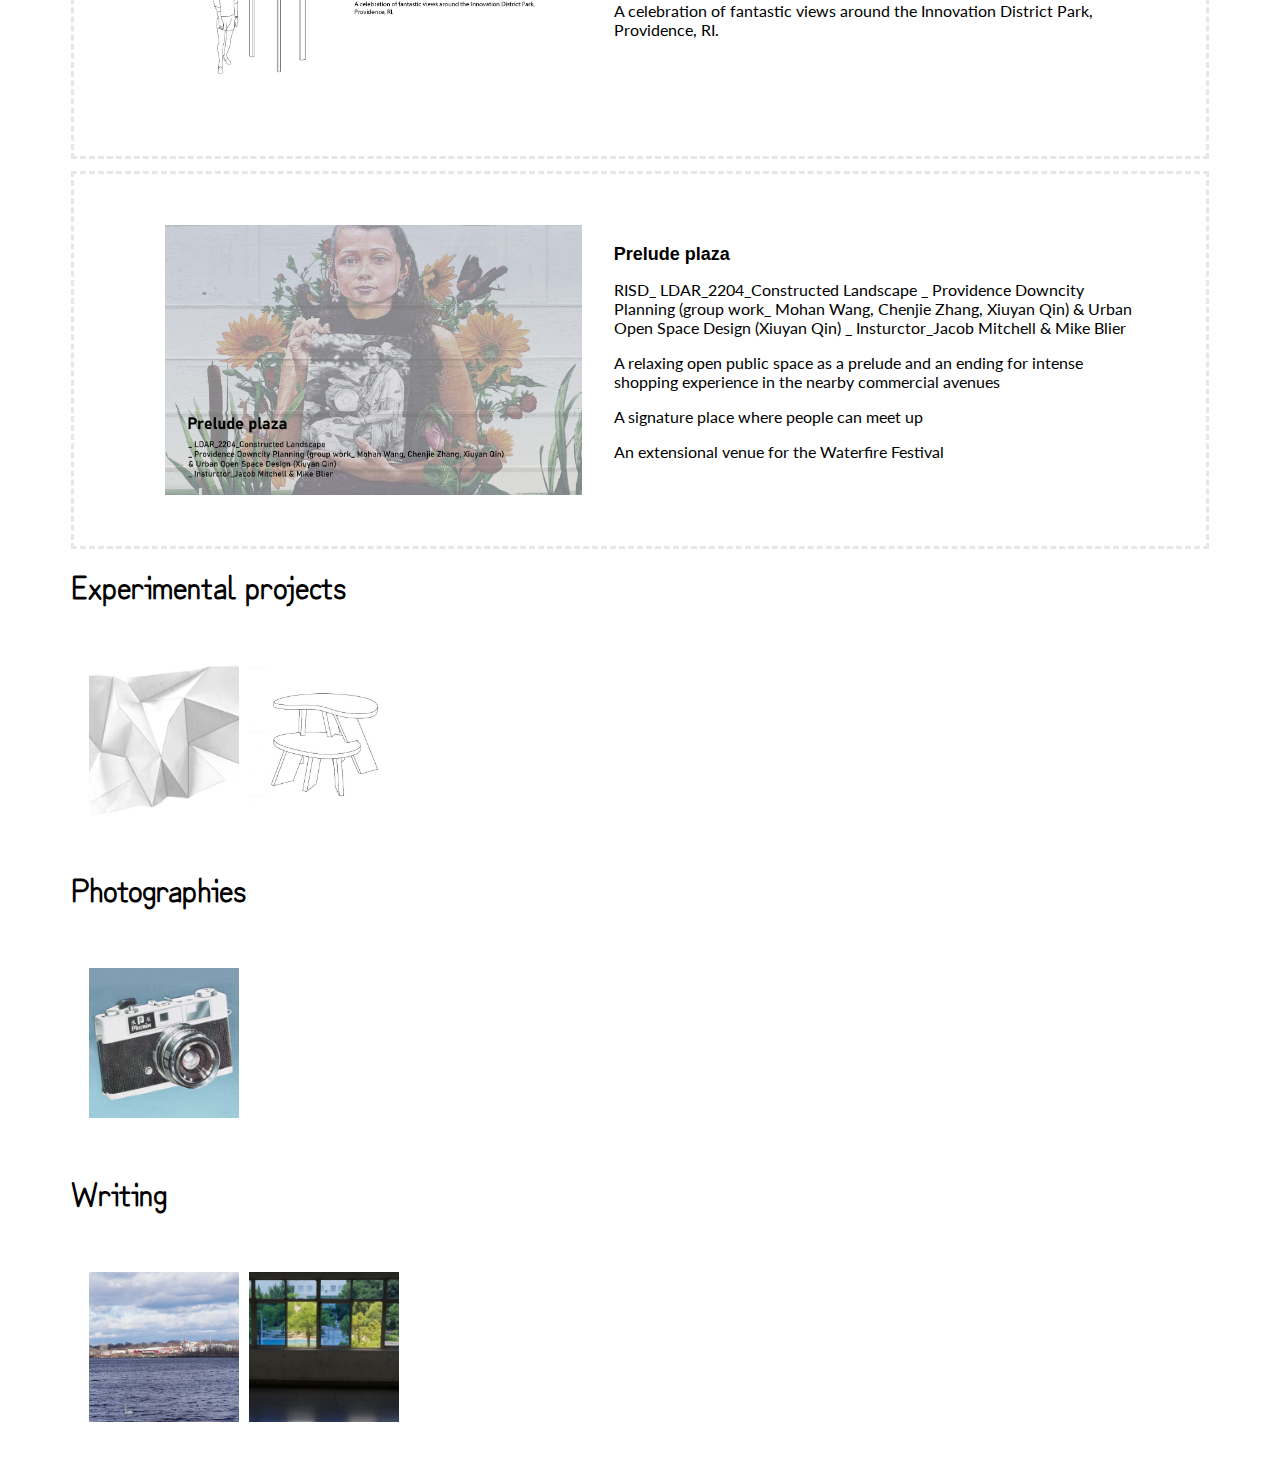
==== commit 8311345c: "add plaza" ====
--- a/index.html
+++ b/index.html
@@ -78,13 +78,18 @@
 
 <div class='palandscape'>
     <div class="landscape">
-        <a href="https://qinxiuyan.github.io/XIUYANQIN/THE_VIEW_COLLECTOR"><img src="./images/icon img/02 title.jpg" height="100%"></a>
-    </div>
-   <div class="textbox"> <h2>Perceive it! _the view collector</h2>
-<p>RISD_ LDAR_ POP UP STUDIO_ Xiuyan Qin_ Ziyu Wang
-    Instructors_ Courtney Goode_ Zoe Mueller
-    </p>
-    <p>A celebration of fantastic views around the Innovation District Park, Providence, RI.</p>
+        <a href="https://qinxiuyan.github.io/XIUYANQIN/PRELUDE_PLAZA"><img src="./images/prelude plaza/00cover.jpg" height="100%"></a>
+    </div>
+   <div class="textbox"> <h2>Prelude plaza</h2>
+<p>RISD_ LDAR_2204_Constructed Landscape
+   _ Providence Downcity Planning (group work_ Mohan Wang, Chenjie Zhang, Xiuyan Qin) 
+   & Urban Open Space Design (Xiuyan Qin)
+   _ Insturctor_Jacob Mitchell & Mike Blier
+</p>
+
+    <p>A relaxing open public space as a prelude and an ending for intense shopping experience in the nearby commercial avenues</p> 
+    <p>A signature place where people can meet up</p>
+    <p>An extensional venue for the Waterfire Festival</p>
 </div>
 </div>
 
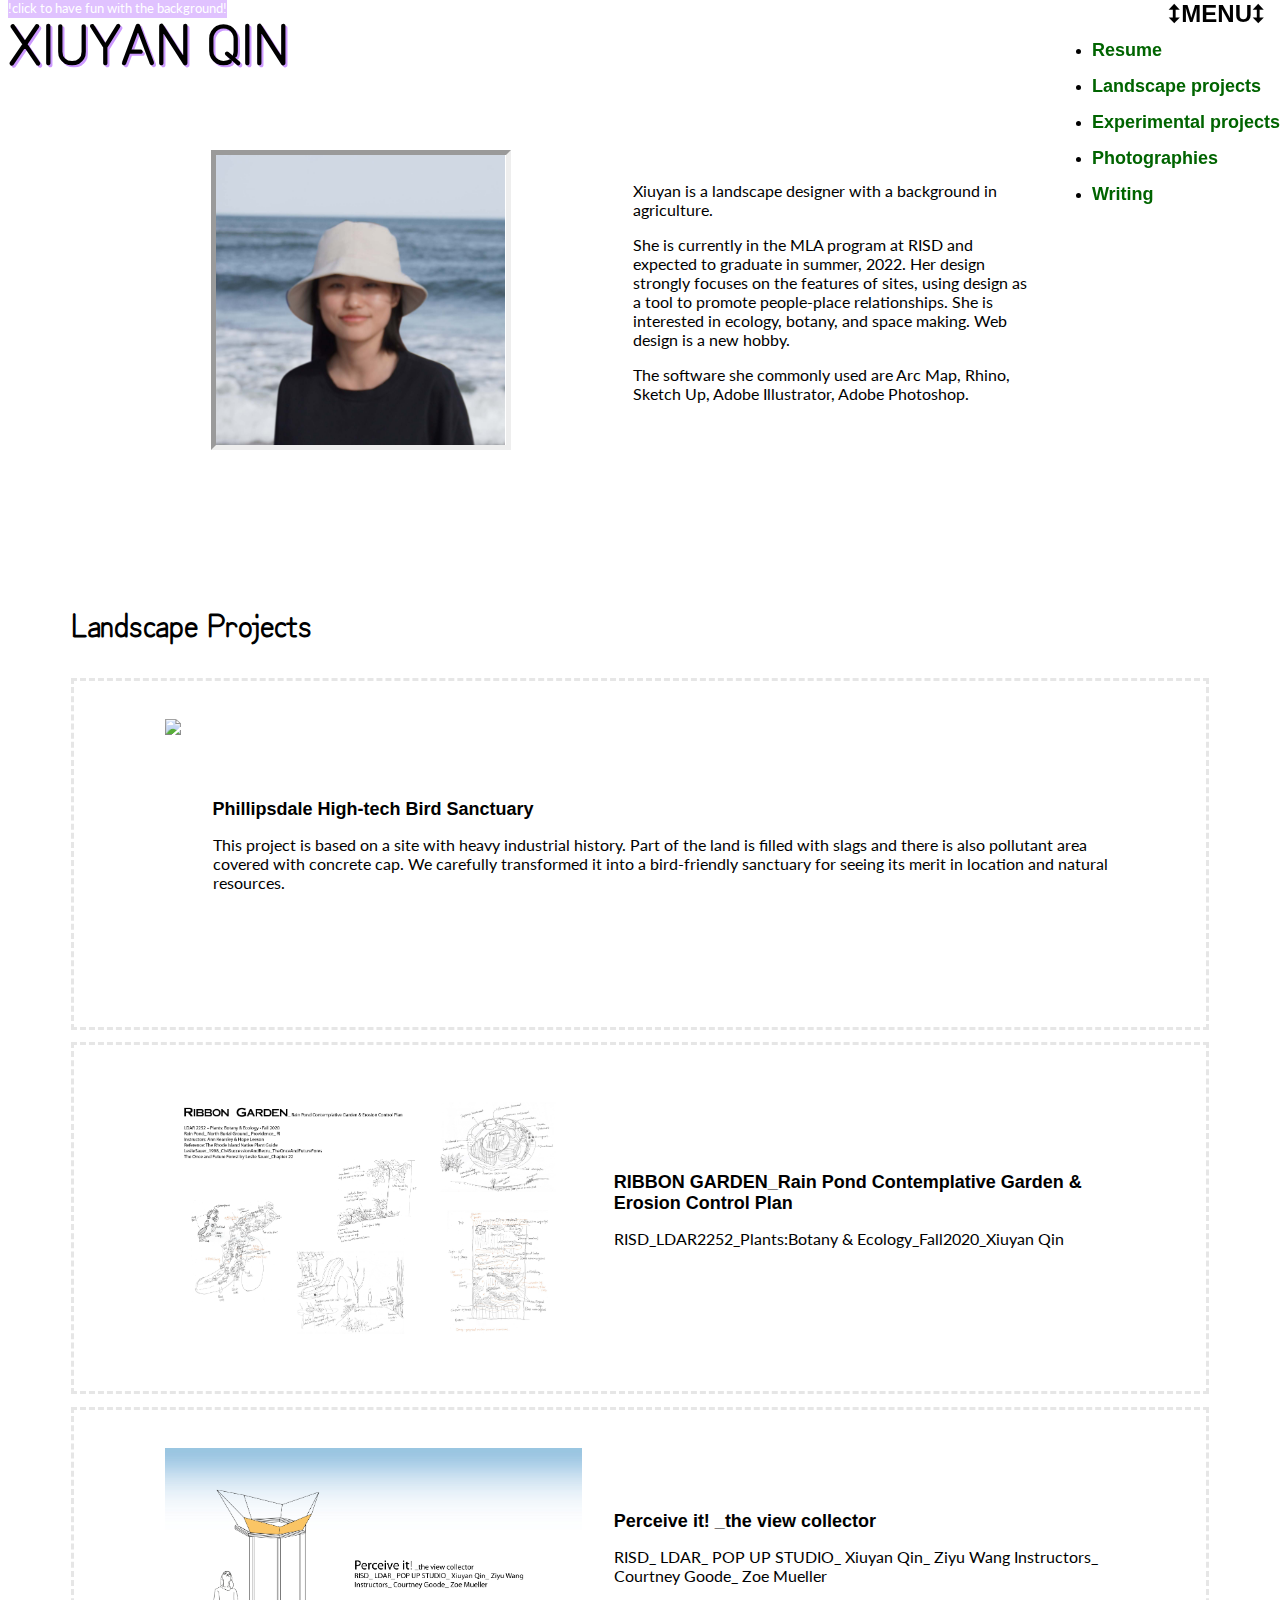
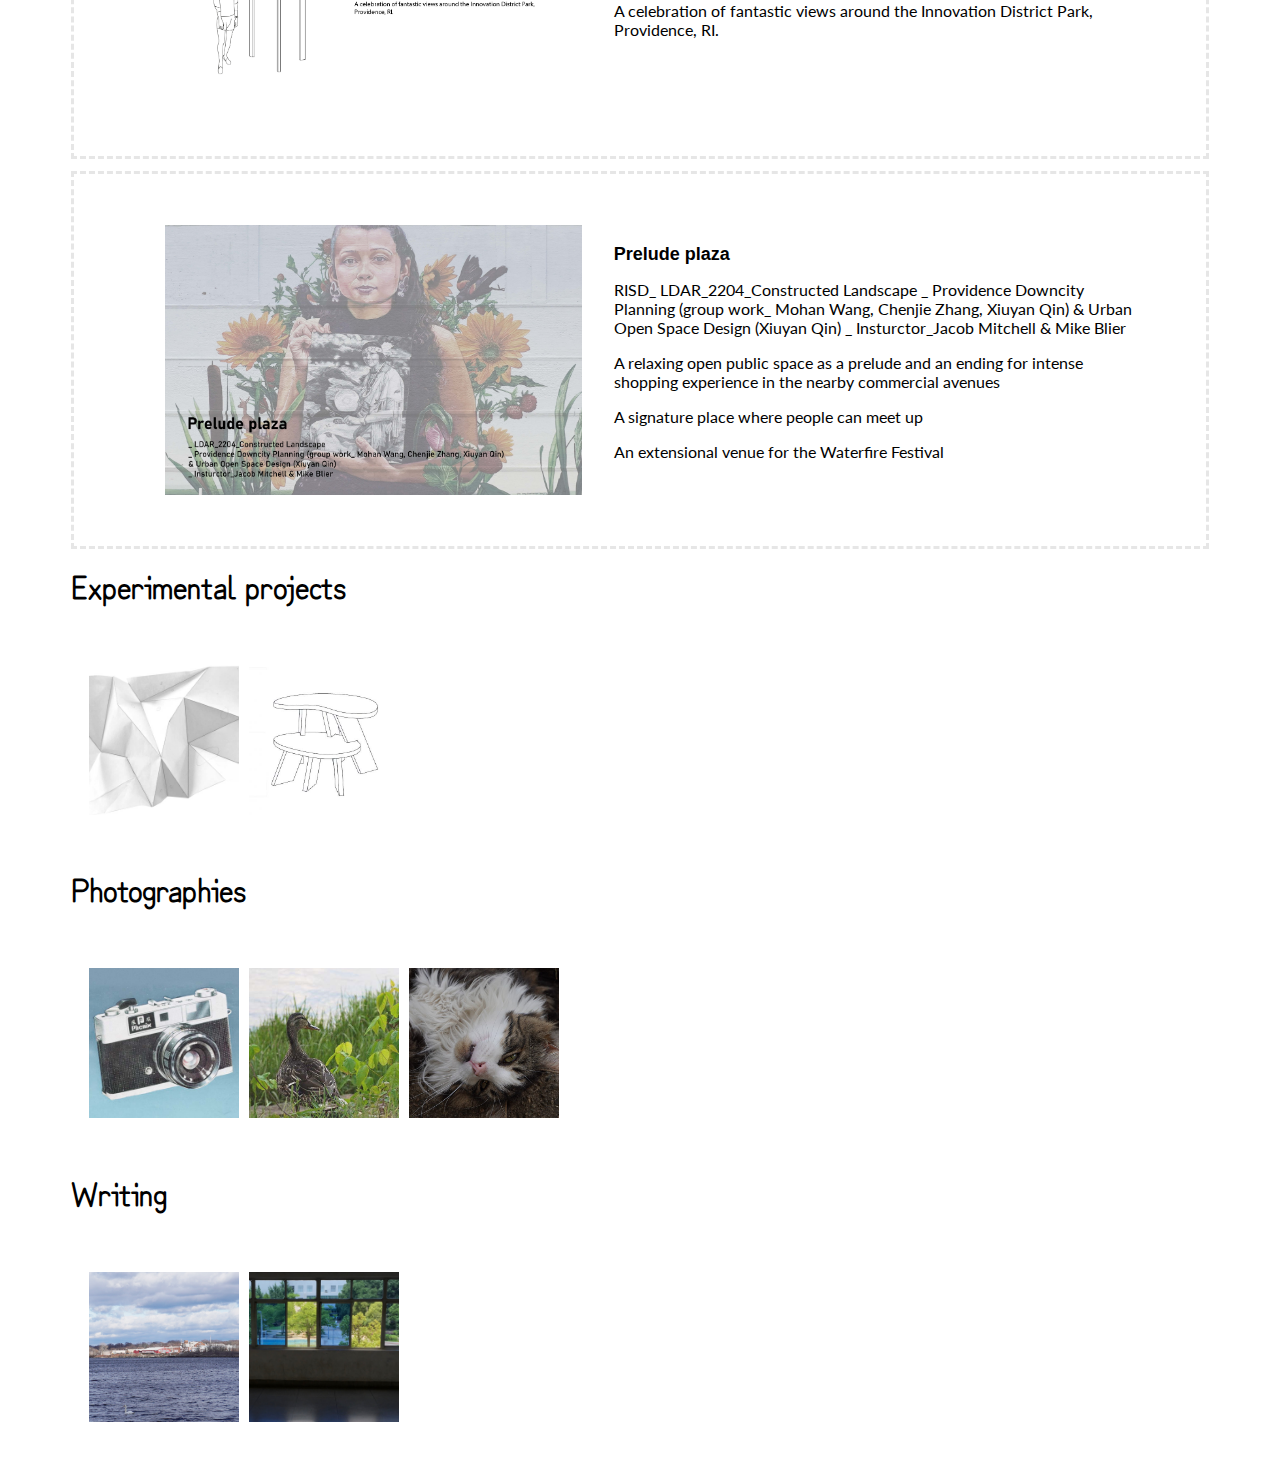
==== commit ce6c4e82: "photo" ====
--- a/index.html
+++ b/index.html
@@ -148,23 +148,25 @@
 <div class='pagrid'>
 
     <div class="box3">
+
         <a href="https://qinxiuyan.github.io/XIUYANQIN/Film"><div class="grid" style="background-image: url(./images/film/cameraCover.jpg);">
         <div class="shadedgrid">
             <p>Film</p>
         </div>
     </div></a>
 
-    <div class="grid">
-        <div class="shadedgrid">
-            <p>Comming Soon</p>
-        </div>
-    </div>
-</div>
-<div class="box3"><div class="grid">
-    <div class="shadedgrid">
-        <p>Comming Soon</p>
-    </div>
-</div>
+    <a href="https://qinxiuyan.github.io/XIUYANQIN/SeekonkRiver"> <div class="grid" style="background-image: url(./images/SeekonkRiver/cover.jpg);">
+        <div class="shadedgrid">
+            <p>Seekonk River</p>
+        </div>
+    </div></a>
+</div>
+<div class="box3">
+    <a href="https://qinxiuyan.github.io/XIUYANQIN/LivingInProvidence"><div class="grid" style="background-image: url(./images/LivingInProvidence/cover.jpg);">
+    <div class="shadedgrid">
+        <p>Living in Providence</p>
+    </div>
+</div></a>
 
 <div class="grid">
     <div class="shadedgrid">
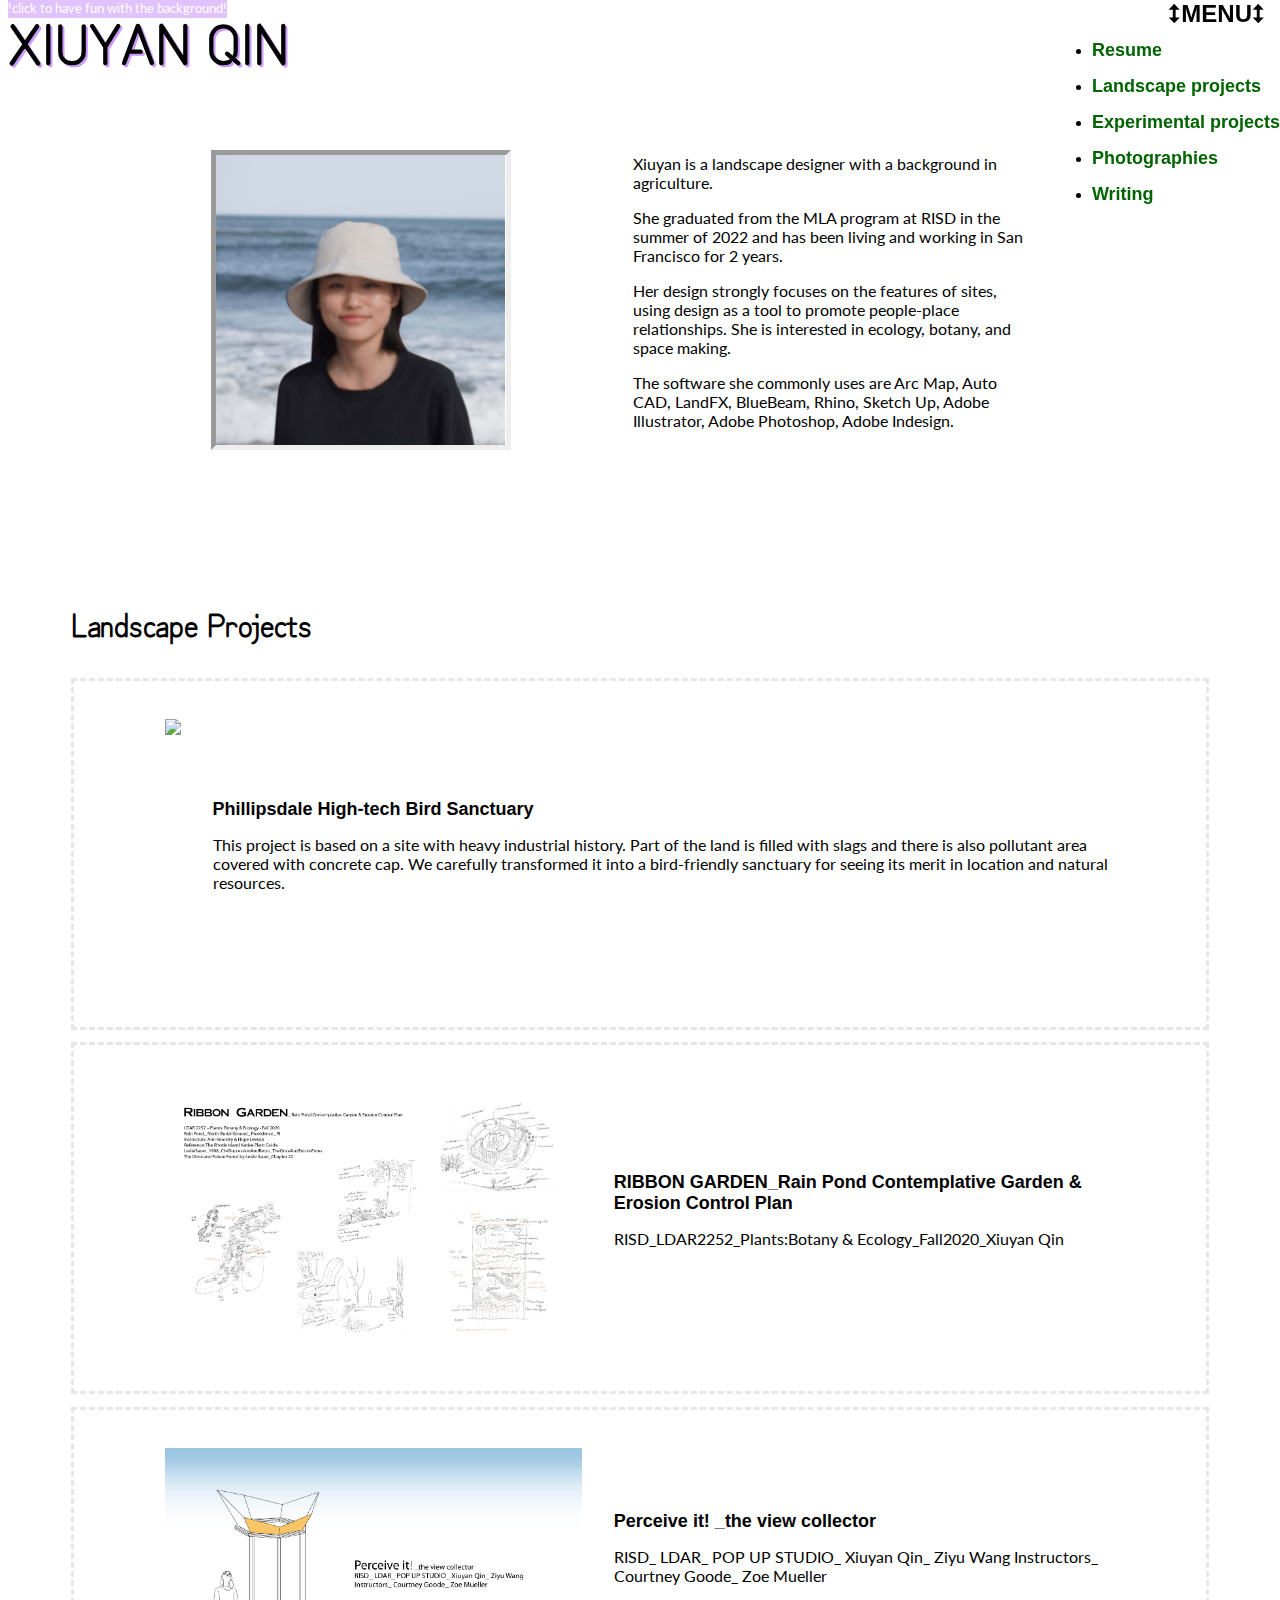
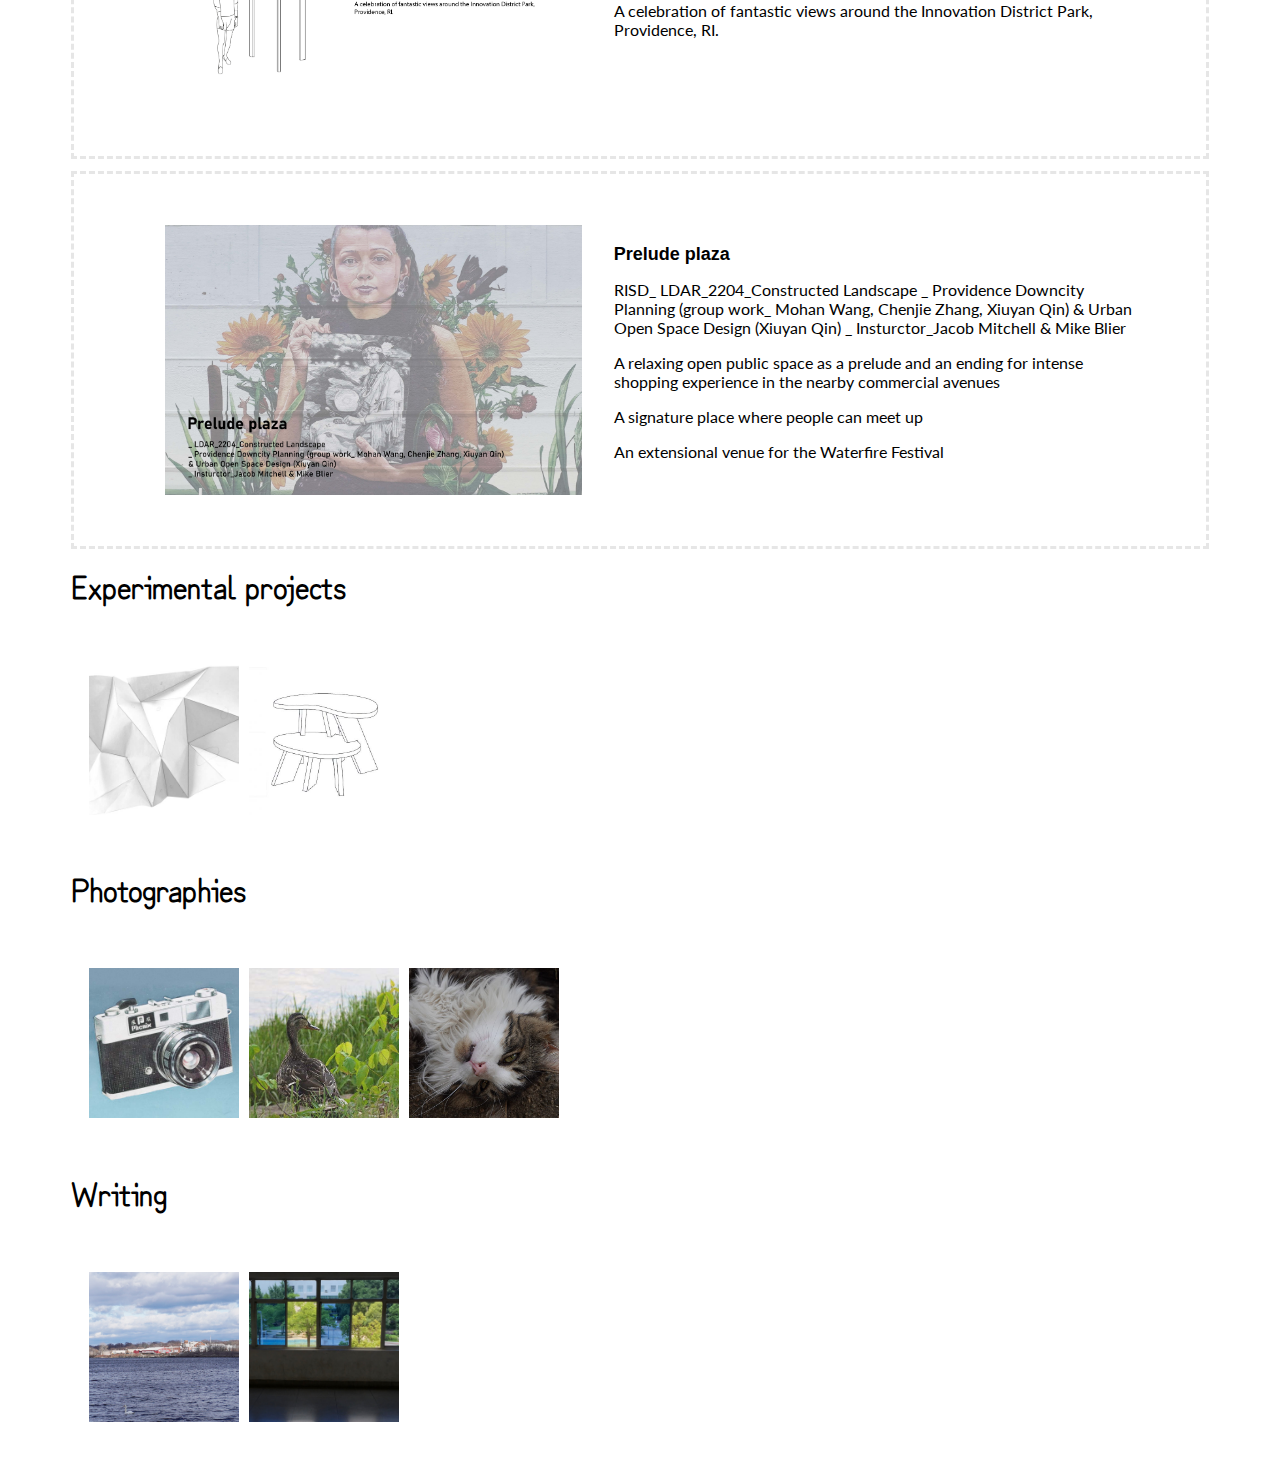
==== commit f3339a22: "intro update" ====
--- a/index.html
+++ b/index.html
@@ -33,10 +33,11 @@
         <img src="./images/intro.jpg"  height="100%">
     </div>
     <div class="introtext"><p>Xiuyan is a landscape designer with a background in agriculture. </p>
-    <p>She is currently in the MLA program at RISD and expected to graduate in summer, 2022.
-        Her design strongly focuses on the features of sites, using design as a tool to promote people-place relationships. She is interested in ecology, botany, and space making. Web design is a new hobby.
+    <p>She graduated from the MLA program at RISD in the summer of 2022 and has been living and working in San Francisco for 2 years.</p>
+    <p> Her design strongly focuses on the features of sites, using design as a tool to promote people-place relationships. 
+        She is interested in ecology, botany, and space making.
         </p>
-        <p>The software she commonly used are Arc Map, Rhino, Sketch Up, Adobe Illustrator, Adobe Photoshop. </p>
+        <p>The software she commonly uses are Arc Map, Auto CAD, LandFX, BlueBeam, Rhino, Sketch Up, Adobe Illustrator, Adobe Photoshop, Adobe Indesign. </p>
     </div>
     
 </div>
